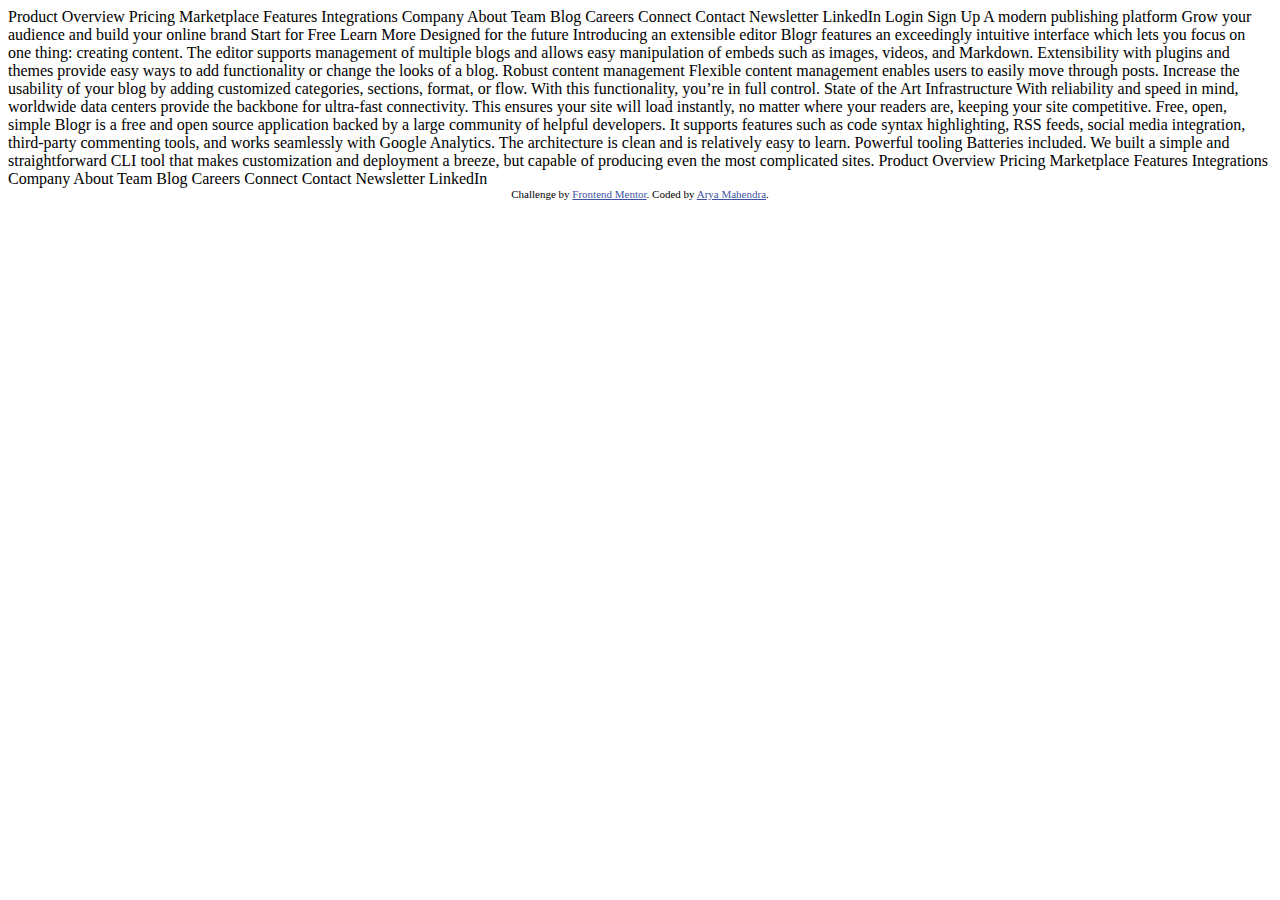
==== index.html @ 3110041b "init" ====
<!DOCTYPE html>
<html lang="en">
   <head>
      <meta charset="UTF-8" />
      <meta name="viewport" content="width=device-width, initial-scale=1.0" />
      <!-- displays site properly based on user's device -->

      <link
         rel="icon"
         type="image/png"
         sizes="32x32"
         href="./images/favicon-32x32.png"
      />

      <title>Frontend Mentor | [Blogr]</title>

      <!-- Feel free to remove these styles or customise in your own stylesheet 👍 -->
      <style>
         .attribution {
            font-size: 11px;
            text-align: center;
         }
         .attribution a {
            color: hsl(228, 45%, 44%);
         }
      </style>
   </head>
   <body>
      Product Overview Pricing Marketplace Features Integrations Company About
      Team Blog Careers Connect Contact Newsletter LinkedIn Login Sign Up A
      modern publishing platform Grow your audience and build your online brand
      Start for Free Learn More Designed for the future Introducing an
      extensible editor Blogr features an exceedingly intuitive interface which
      lets you focus on one thing: creating content. The editor supports
      management of multiple blogs and allows easy manipulation of embeds such
      as images, videos, and Markdown. Extensibility with plugins and themes
      provide easy ways to add functionality or change the looks of a blog.
      Robust content management Flexible content management enables users to
      easily move through posts. Increase the usability of your blog by adding
      customized categories, sections, format, or flow. With this functionality,
      you’re in full control. State of the Art Infrastructure With reliability
      and speed in mind, worldwide data centers provide the backbone for
      ultra-fast connectivity. This ensures your site will load instantly, no
      matter where your readers are, keeping your site competitive. Free, open,
      simple Blogr is a free and open source application backed by a large
      community of helpful developers. It supports features such as code syntax
      highlighting, RSS feeds, social media integration, third-party commenting
      tools, and works seamlessly with Google Analytics. The architecture is
      clean and is relatively easy to learn. Powerful tooling Batteries
      included. We built a simple and straightforward CLI tool that makes
      customization and deployment a breeze, but capable of producing even the
      most complicated sites. Product Overview Pricing Marketplace Features
      Integrations Company About Team Blog Careers Connect Contact Newsletter
      LinkedIn

      <div class="attribution">
         Challenge by
         <a href="https://www.frontendmentor.io?ref=challenge" target="_blank"
            >Frontend Mentor</a
         >. Coded by <a href="#">Arya Mahendra</a>.
      </div>
   </body>
</html>
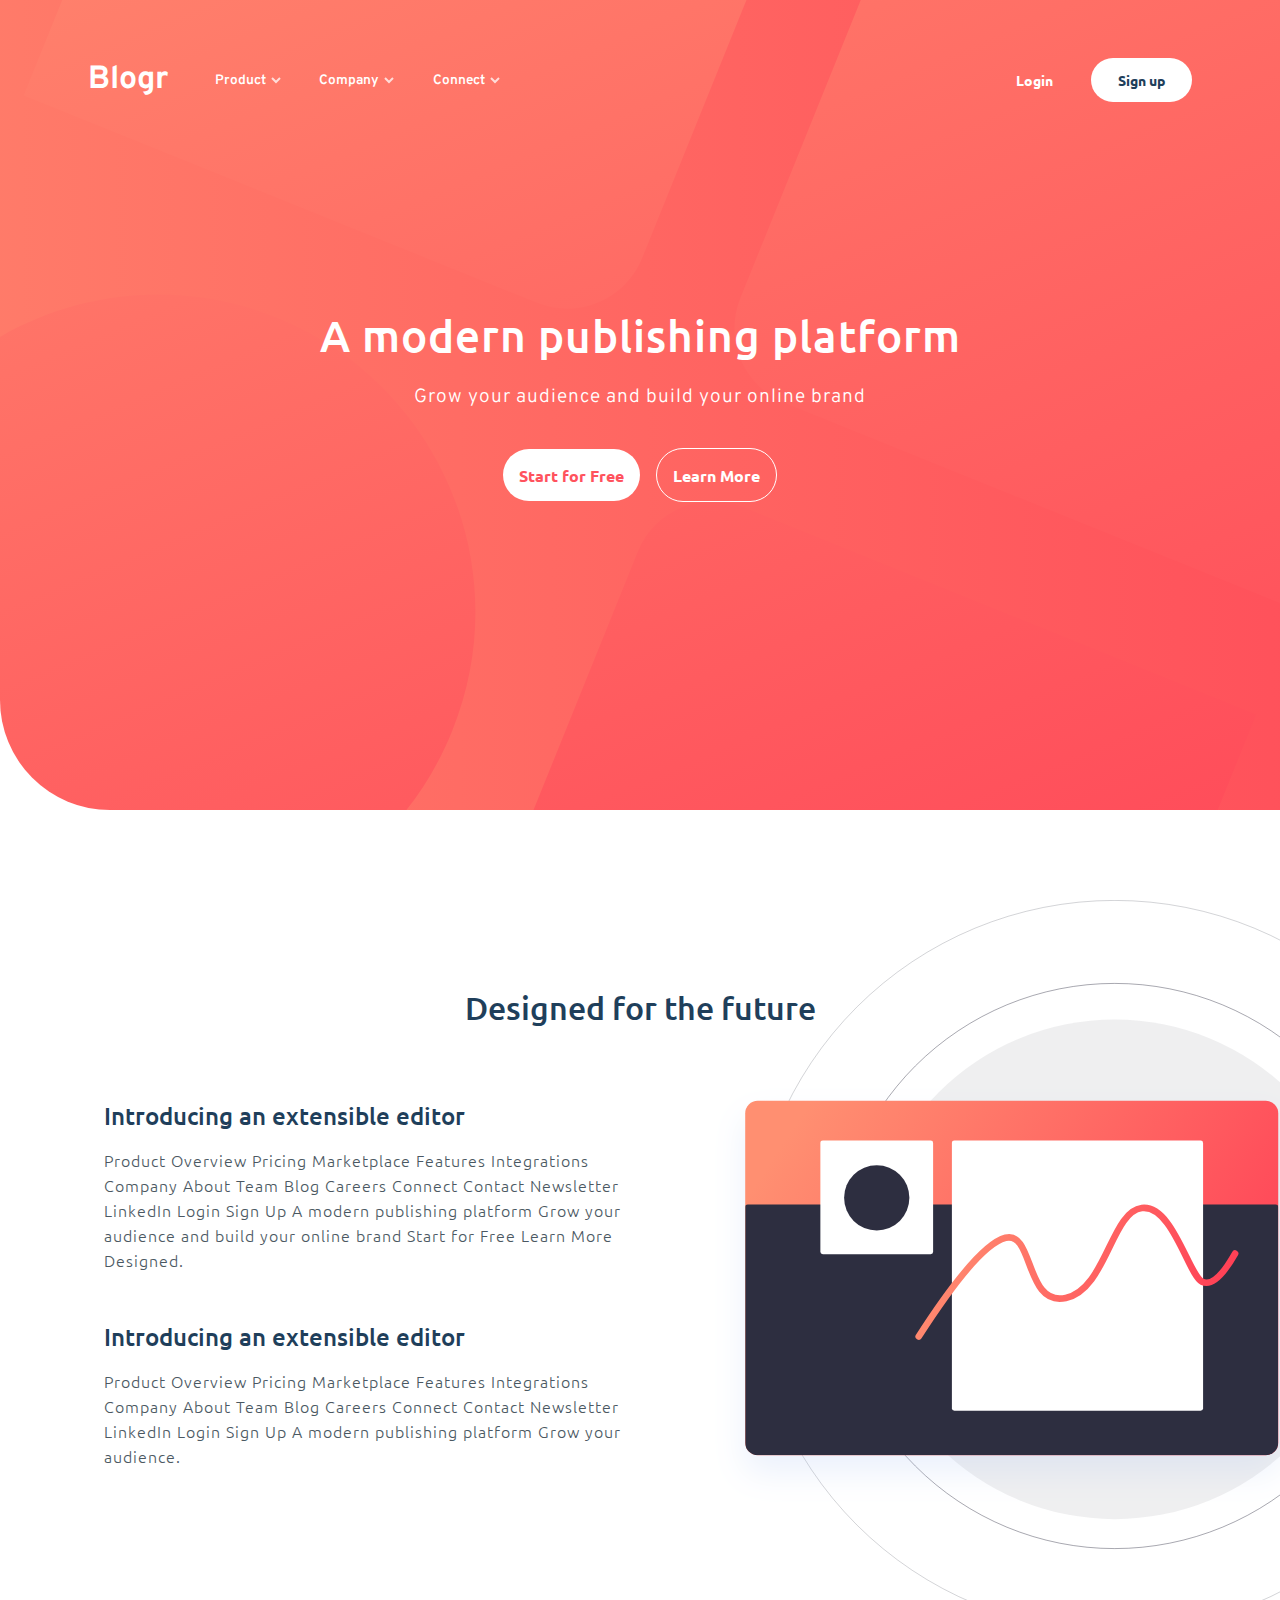
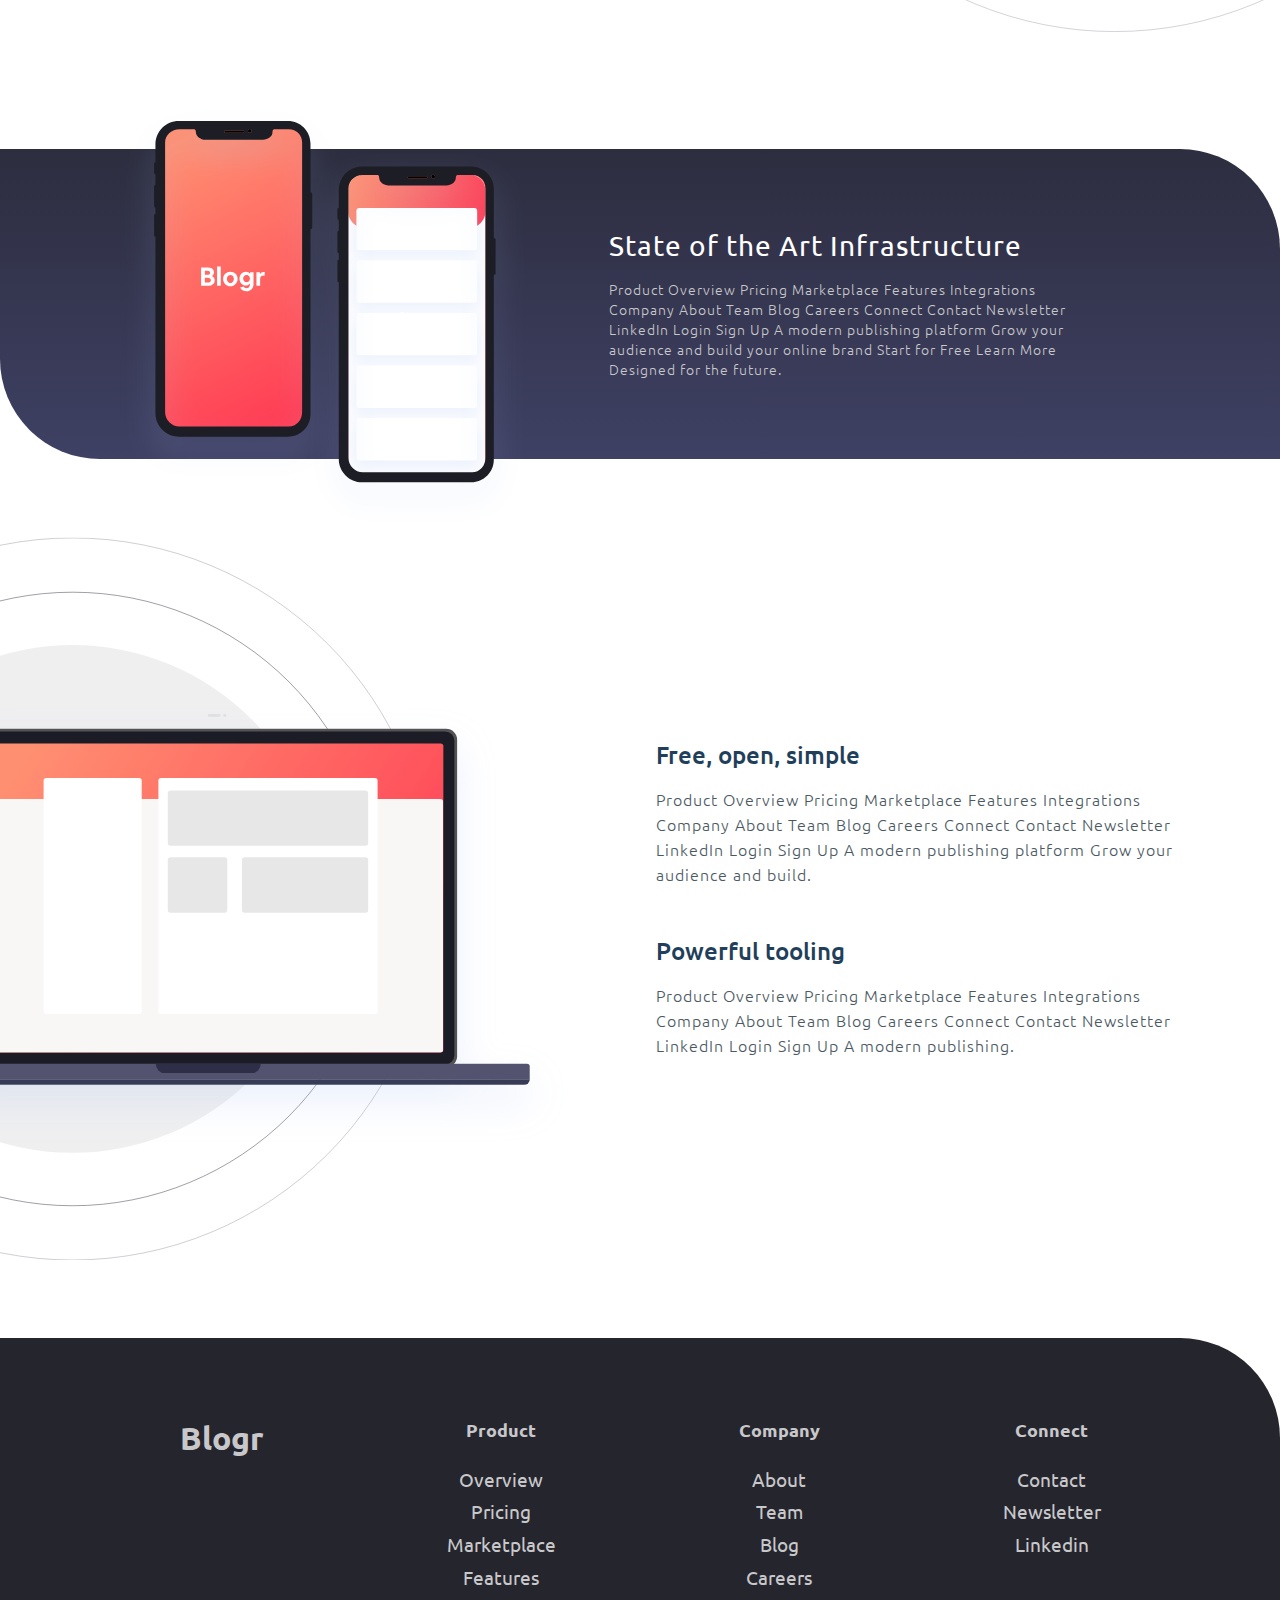
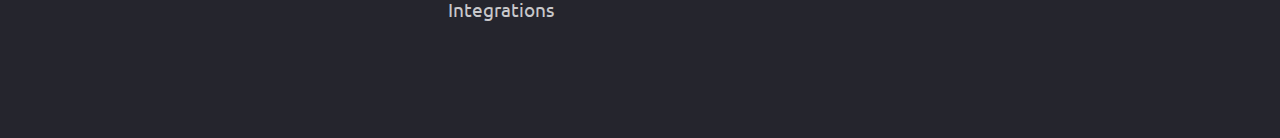
==== commit b69592be: "init" ====
--- a/index.html
+++ b/index.html
@@ -2,62 +2,239 @@
 <html lang="en">
    <head>
       <meta charset="UTF-8" />
+      <meta http-equiv="X-UA-Compatible" content="IE=edge" />
       <meta name="viewport" content="width=device-width, initial-scale=1.0" />
-      <!-- displays site properly based on user's device -->
-
+      <title>Blogr</title>
+      <link rel="preconnect" href="https://fonts.gstatic.com" />
       <link
-         rel="icon"
-         type="image/png"
-         sizes="32x32"
-         href="./images/favicon-32x32.png"
+         href="https://fonts.googleapis.com/css2?family=Overpass:wght@300;600&display=swap"
+         rel="stylesheet"
       />
-
-      <title>Frontend Mentor | [Blogr]</title>
-
-      <!-- Feel free to remove these styles or customise in your own stylesheet 👍 -->
-      <style>
-         .attribution {
-            font-size: 11px;
-            text-align: center;
-         }
-         .attribution a {
-            color: hsl(228, 45%, 44%);
-         }
-      </style>
+      <link rel="preconnect" href="https://fonts.gstatic.com" />
+      <link
+         href="https://fonts.googleapis.com/css2?family=Overpass:wght@300;600&family=Ubuntu:wght@400;500;700&display=swap"
+         rel="stylesheet"
+      />
+      <link rel="stylesheet" href="./css/style.css" />
    </head>
    <body>
-      Product Overview Pricing Marketplace Features Integrations Company About
-      Team Blog Careers Connect Contact Newsletter LinkedIn Login Sign Up A
-      modern publishing platform Grow your audience and build your online brand
-      Start for Free Learn More Designed for the future Introducing an
-      extensible editor Blogr features an exceedingly intuitive interface which
-      lets you focus on one thing: creating content. The editor supports
-      management of multiple blogs and allows easy manipulation of embeds such
-      as images, videos, and Markdown. Extensibility with plugins and themes
-      provide easy ways to add functionality or change the looks of a blog.
-      Robust content management Flexible content management enables users to
-      easily move through posts. Increase the usability of your blog by adding
-      customized categories, sections, format, or flow. With this functionality,
-      you’re in full control. State of the Art Infrastructure With reliability
-      and speed in mind, worldwide data centers provide the backbone for
-      ultra-fast connectivity. This ensures your site will load instantly, no
-      matter where your readers are, keeping your site competitive. Free, open,
-      simple Blogr is a free and open source application backed by a large
-      community of helpful developers. It supports features such as code syntax
-      highlighting, RSS feeds, social media integration, third-party commenting
-      tools, and works seamlessly with Google Analytics. The architecture is
-      clean and is relatively easy to learn. Powerful tooling Batteries
-      included. We built a simple and straightforward CLI tool that makes
-      customization and deployment a breeze, but capable of producing even the
-      most complicated sites. Product Overview Pricing Marketplace Features
-      Integrations Company About Team Blog Careers Connect Contact Newsletter
-      LinkedIn
-
-      <div class="attribution">
-         Challenge by
-         <a href="https://www.frontendmentor.io?ref=challenge" target="_blank"
-            >Frontend Mentor</a
-         >. Coded by <a href="#">Arya Mahendra</a>.
-      </div>
+      <nav>
+         <div class="nav-logo">
+            <a href="#">Blogr</a>
+         </div>
+         <div class="nav-hamburger">
+            <div class="hamburger"></div>
+            <div class="hamburger"></div>
+            <div class="hamburger"></div>
+            <div class="hamburger"></div>
+         </div>
+         <div class="nav-menus">
+            <div class="menu-wrapper">
+               <ul class="menu">
+                  <li class="menu-item">
+                     <a href="#" class="btn-submenu">
+                        <span>Product</span>
+                        <img src="" alt="" />
+                     </a>
+                     <ul class="submenu">
+                        <li class="submenu-item">
+                           <a href="#">Overview</a>
+                        </li>
+                        <li class="submenu-item">
+                           <a href="#">Pricing</a>
+                        </li>
+                        <li class="submenu-item">
+                           <a href="#">Marketplace</a>
+                        </li>
+                        <li class="submenu-item">
+                           <a href="#">Features</a>
+                        </li>
+                        <li class="submenu-item">
+                           <a href="#">Integrations</a>
+                        </li>
+                     </ul>
+                  </li>
+                  <li class="menu-item">
+                     <a href="#" class="btn-submenu">
+                        <span>Company</span>
+                        <img src="" alt="" />
+                     </a>
+                     <ul class="submenu">
+                        <li class="submenu-item">
+                           <a href="#">About</a>
+                        </li>
+                        <li class="submenu-item">
+                           <a href="#">Team</a>
+                        </li>
+                        <li class="submenu-item">
+                           <a href="#">Blog</a>
+                        </li>
+                        <li class="submenu-item">
+                           <a href="#">Careers</a>
+                        </li>
+                     </ul>
+                  </li>
+                  <li class="menu-item">
+                     <a href="#" class="btn-submenu">
+                        <span>Connect</span>
+                        <img src="" alt="" />
+                     </a>
+                     <ul class="submenu">
+                        <li class="submenu-item">
+                           <a href="#">Contact</a>
+                        </li>
+                        <li class="submenu-item">
+                           <a href="#">Newsletter</a>
+                        </li>
+                        <li class="submenu-item">
+                           <a href="#">Linkedin</a>
+                        </li>
+                     </ul>
+                  </li>
+               </ul>
+               <div class="spacer"></div>
+               <ul class="login-menu">
+                  <li class="menu-item">
+                     <a href="#" class="btn btn-login">Login</a>
+                  </li>
+                  <li class="menu-item">
+                     <a href="#" class="btn btn-signup">Sign up</a>
+                  </li>
+               </ul>
+            </div>
+         </div>
+      </nav>
+      <section class="hero">
+         <h3 class="title">A modern publishing platform</h3>
+         <h4 class="subtitle">
+            Grow your audience and build your online brand
+         </h4>
+         <div class="hero-btn">
+            <a href="" class="btn btn-main">Start for Free</a>
+            <a href="" class="btn btn-main-outline">Learn More</a>
+         </div>
+      </section>
+
+      <section class="section-wrapper about">
+         <div class="title">
+            <h1>Designed for the future</h1>
+         </div>
+         <div class="content-wrapper">
+            <div class="content-img">
+               <img
+                  class="about-img"
+                  src="/images/illustration-editor-mobile.svg"
+                  alt=""
+               />
+            </div>
+            <div class="content-body">
+               <div class="content">
+                  <h3 class="title">Introducing an extensible editor</h3>
+                  <p class="text">
+                     Product Overview Pricing Marketplace Features Integrations
+                     Company About Team Blog Careers Connect Contact Newsletter
+                     LinkedIn Login Sign Up A modern publishing platform Grow
+                     your audience and build your online brand Start for Free
+                     Learn More Designed.
+                  </p>
+               </div>
+
+               <div class="content">
+                  <h3 class="title">Introducing an extensible editor</h3>
+                  <p class="text">
+                     Product Overview Pricing Marketplace Features Integrations
+                     Company About Team Blog Careers Connect Contact Newsletter
+                     LinkedIn Login Sign Up A modern publishing platform Grow
+                     your audience.
+                  </p>
+               </div>
+            </div>
+         </div>
+      </section>
+
+      <section class="section-wrapper apalah">
+         <div class="content-img">
+            <img src="/images/illustration-phones.svg" alt="" />
+         </div>
+         <div class="content-wrapper">
+            <div class="title">
+               <h1>State of the Art Infrastructure</h1>
+            </div>
+            <p class="text">
+               Product Overview Pricing Marketplace Features Integrations
+               Company About Team Blog Careers Connect Contact Newsletter
+               LinkedIn Login Sign Up A modern publishing platform Grow your
+               audience and build your online brand Start for Free Learn More
+               Designed for the future.
+            </p>
+         </div>
+      </section>
+
+      <section class="section-wrapper features">
+         <div class="content-wrapper">
+            <div class="content-img">
+               <img
+                  class="features-img"
+                  src="/images/illustration-laptop-mobile.svg"
+                  alt=""
+               />
+            </div>
+            <div class="content-body">
+               <div class="content">
+                  <h3 class="title">Free, open, simple</h3>
+                  <p class="text">
+                     Product Overview Pricing Marketplace Features Integrations
+                     Company About Team Blog Careers Connect Contact Newsletter
+                     LinkedIn Login Sign Up A modern publishing platform Grow
+                     your audience and build.
+                  </p>
+               </div>
+
+               <div class="content">
+                  <h3 class="title">Powerful tooling</h3>
+                  <p class="text">
+                     Product Overview Pricing Marketplace Features Integrations
+                     Company About Team Blog Careers Connect Contact Newsletter
+                     LinkedIn Login Sign Up A modern publishing.
+                  </p>
+               </div>
+            </div>
+         </div>
+      </section>
+
+      <section class="footer">
+         <div class="footer-logo">
+            <h1>Blogr</h1>
+         </div>
+         <div class="menu product">
+            <h4>Product</h4>
+            <ul>
+               <li><a href="#">Overview</a></li>
+               <li><a href="#">Pricing</a></li>
+               <li><a href="#">Marketplace</a></li>
+               <li><a href="#">Features</a></li>
+               <li><a href="#">Integrations</a></li>
+            </ul>
+         </div>
+         <div class="menu company">
+            <h4>Company</h4>
+            <ul>
+               <li><a href="#">About</a></li>
+               <li><a href="#">Team</a></li>
+               <li><a href="#">Blog</a></li>
+               <li><a href="#">Careers</a></li>
+            </ul>
+         </div>
+         <div class="menu connect">
+            <h4>Connect</h4>
+            <ul>
+               <li><a href="#">Contact</a></li>
+               <li><a href="#">Newsletter</a></li>
+               <li><a href="#">Linkedin</a></li>
+            </ul>
+         </div>
+      </section>
+
+      <script src="./js/script.js"></script>
    </body>
 </html>
--- a/css/style.css
+++ b/css/style.css
@@ -0,0 +1,675 @@
+:root {
+   --light-red: #ff525d;
+   --very-light-red: #ff7a85;
+   --very-dark-blue: #1f3f5b;
+
+   --White: hsl(0, 0%, 100%);
+   --Grayish-blue: hsl(240, 2%, 79%);
+   --Very-dark-grayish-blue: hsl(207, 13%, 34%);
+   --Very-dark-black-blue: hsl(240, 10%, 16%);
+
+   --overpass: "Overpass", sans-serif;
+   --ubuntu: "Ubuntu", sans-serif;
+
+   --body-margin: 1.5em;
+   --body-margin-desktop: 5.5em;
+}
+
+* {
+   padding: 0;
+   margin: 0;
+   box-sizing: border-box;
+}
+
+a {
+   text-decoration: none;
+   color: black;
+}
+
+ul,
+ol {
+   list-style: none;
+}
+
+body {
+   width: 100vw;
+   height: 100vh;
+   font-size: 16px;
+   color: var(--Very-dark-grayish-blue);
+   font-family: var(--ubuntu);
+   color: var(--Very-dark-grayish-blue);
+   overflow-x: hidden;
+}
+
+.btn {
+   display: inline-block;
+   font-family: var(--ubuntu);
+   font-weight: 600;
+   padding: 0.95em 1em;
+   color: var(--light-red);
+   background-color: var(--White);
+   border-radius: 100px;
+   -webkit-transition: 0.25s ease-in-out;
+   -moz-transition: 0.25s ease-in-out;
+   -o-transition: 0.25s ease-in-out;
+   transition: 0.25s ease-in-out;
+}
+
+.btn-main-outline {
+   background-color: unset;
+   color: var(--White);
+   border: 1px solid;
+   border-color: var(--White);
+}
+
+nav {
+   position: absolute;
+   top: 0;
+   left: 0;
+   width: 100%;
+   height: 10em;
+   display: flex;
+   justify-content: space-between;
+   align-items: center;
+   padding: 0 var(--body-margin);
+   z-index: 999;
+   overflow: visible !important;
+}
+
+nav .nav-logo > a {
+   font-family: var(--overpass);
+   font-size: 1.7rem;
+   font-weight: 600;
+   color: var(--White);
+}
+
+nav .nav-hamburger {
+   position: relative;
+   width: 35px;
+   height: 20px;
+   display: flex;
+   flex-direction: column;
+   justify-content: space-around;
+   align-items: center;
+}
+
+nav .nav-hamburger .hamburger {
+   position: absolute;
+   width: 100%;
+   height: 2px;
+   background-color: var(--White);
+   -webkit-transform: rotate(0deg);
+   -moz-transform: rotate(0deg);
+   -o-transform: rotate(0deg);
+   transform: rotate(0deg);
+   -webkit-transition: 0.25s ease-in-out;
+   -moz-transition: 0.25s ease-in-out;
+   -o-transition: 0.25s ease-in-out;
+   transition: 0.25s ease-in-out;
+}
+
+nav .nav-hamburger .hamburger:first-of-type {
+   top: 0;
+}
+
+nav .nav-hamburger .hamburger:nth-child(2),
+nav .nav-hamburger .hamburger:nth-child(3) {
+   top: 50%;
+   transform: translateY(-50%);
+}
+
+nav .nav-hamburger .hamburger:last-child {
+   bottom: 0;
+}
+
+nav.open .nav-hamburger .hamburger:nth-child(2) {
+   transform: rotate(45deg);
+}
+
+nav.open .nav-hamburger .hamburger:nth-child(3) {
+   transform: rotate(-45deg);
+}
+
+nav.open .nav-hamburger .hamburger:nth-child(1),
+nav.open .nav-hamburger .hamburger:nth-child(4) {
+   transform: rotateY(90deg);
+}
+
+nav .nav-menus {
+   position: absolute;
+   width: 100%;
+   top: 80%;
+   left: 0;
+   padding: 0 var(--body-margin);
+   display: none;
+   height: 0;
+   overflow: hidden;
+}
+
+nav.open .nav-menus {
+   display: block;
+   height: auto;
+}
+
+nav .nav-menus .menu-wrapper {
+   /* position: relative; */
+   width: 100%;
+   background-color: var(--White);
+   border-radius: 5px;
+   padding: var(--body-margin);
+   box-shadow: 1px 1px 5px rgba(0, 0, 0, 0.45);
+   -webkit-box-shadow: 1px 1px 5px rgba(0, 0, 0, 0.45);
+   -moz-box-shadow: 1px 1px 5px rgba(0, 0, 0, 0.45);
+}
+
+nav .nav-menus .menu-wrapper .spacer {
+   height: 1px;
+   width: 100%;
+   background-color: rgb(239 239 239);
+   margin: 1em 0;
+}
+
+nav .menu .menu-item a {
+   display: flex;
+   align-items: center;
+   justify-content: center;
+   padding: 0.75em 0.5em;
+   font-size: 1.1rem;
+   font-family: var(--overpass);
+   font-weight: 600;
+   text-align: center;
+   -webkit-transition: 0.25s ease-in-out;
+   -moz-transition: 0.25s ease-in-out;
+   -o-transition: 0.25s ease-in-out;
+   transition: 0.25s ease-in-out;
+}
+
+nav .menu .menu-item > a > img {
+   height: 7px;
+   width: 10px;
+   background: url("/images/icon-arrow-dark.svg") no-repeat;
+}
+
+nav .menu .menu-item a img {
+   margin-left: 5px;
+   -webkit-transition: 0.25s ease-in-out;
+   -moz-transition: 0.25s ease-in-out;
+   -o-transition: 0.25s ease-in-out;
+   transition: 0.25s ease-in-out;
+}
+
+nav .menu .menu-item a.active {
+   color: rgb(102, 102, 102);
+}
+
+nav .menu .menu-item a.active img {
+   transform: rotate(-180deg);
+}
+
+nav .menu .menu-item .submenu {
+   display: block;
+   height: 0;
+   background-color: rgb(239 239 239);
+   border-radius: 5px;
+   overflow-y: hidden;
+   -webkit-transition: 0.25s ease-in-out;
+   -moz-transition: 0.25s ease-in-out;
+   -o-transition: 0.25s ease-in-out;
+   transition: 0.25s ease-in-out;
+}
+
+nav .menu .menu-item .submenu .submenu-item a {
+   display: block;
+   color: rgb(116, 116, 116);
+   font-size: 1.05rem;
+}
+
+nav .menu .menu-item a.active + .submenu {
+   height: auto;
+}
+
+nav .login-menu {
+   display: flex;
+   flex-direction: column;
+   align-items: center;
+   justify-content: center;
+   width: 100%;
+}
+
+nav .login-menu .menu-item .btn {
+   padding-left: 2em;
+   padding-right: 2em;
+}
+
+nav .login-menu .menu-item .btn-login {
+   color: var(--Very-dark-black-blue);
+   margin-bottom: 15px;
+}
+
+nav .login-menu .menu-item .btn-signup {
+   color: var(--White);
+   background-image: linear-gradient(
+      to right,
+      hsl(13, 100%, 72%),
+      hsl(353, 100%, 62%)
+   );
+}
+
+.hero {
+   position: relative;
+   width: 100%;
+   height: 90vh;
+   background-image: url(/images/bg-pattern-intro.svg),
+      linear-gradient(hsl(13, 100%, 72%), hsl(353, 100%, 62%));
+   background-size: 500%;
+   background-repeat: no-repeat;
+   background-position-y: center;
+   background-position-x: -35em;
+   border-bottom-left-radius: 110px;
+   display: flex;
+   flex-direction: column;
+   align-items: center;
+   justify-content: center;
+   color: var(--White);
+   font-family: var(--overpass);
+   padding: 0 var(--body-margin);
+   margin-bottom: 10vh;
+   /* padding-top: 10em; */
+}
+
+/* .hero > img {
+   width: 100%;
+   position: absolute;
+   top: 0;
+   left: 0;
+   z-index: 1;
+} */
+
+.hero .title {
+   max-width: 18ch;
+   font-family: var(--ubuntu);
+   font-weight: 500;
+   font-size: 1.75rem;
+   letter-spacing: 1px;
+   line-height: 1.25em;
+   text-align: center;
+}
+
+.hero .subtitle {
+   font-family: var(--overpass);
+   font-weight: 300;
+   font-size: 1.2rem;
+   letter-spacing: 1px;
+   margin-top: 1.15em;
+   text-align: center;
+}
+
+.hero .hero-btn {
+   width: 100%;
+   display: flex;
+   align-items: center;
+   justify-content: center;
+   margin-top: 2.45em;
+}
+
+.hero .hero-btn .btn-main {
+   margin-right: 1em;
+}
+
+.hero .hero-btn .btn-main:hover,
+.hero .hero-btn .btn-main:active {
+   background-color: var(--very-light-red);
+   color: var(--White);
+}
+
+.section-wrapper {
+   position: relative;
+   padding: var(--body-margin);
+   text-align: center;
+}
+
+.section-wrapper .title h1,
+.section-wrapper .content-body .title,
+.section-wrapper.apalah .content-wrapper .title h1 {
+   color: var(--very-dark-blue);
+   font-size: 1.5rem;
+   font-weight: 500;
+}
+
+.section-wrapper.apalah .content-wrapper .title,
+.section-wrapper .title {
+   margin-bottom: 2em;
+}
+
+.section-wrapper .content-wrapper .content-img,
+.section-wrapper.apalah .content-img {
+   display: flex;
+   justify-content: center;
+}
+
+.section-wrapper .content-wrapper .content-body .text,
+.section-wrapper.apalah .content-wrapper .text {
+   font-size: 1rem;
+   line-height: 25px;
+   margin-top: 1em;
+   letter-spacing: 1px;
+   font-weight: 300;
+}
+
+.section-wrapper .content-wrapper .content-img img,
+.section-wrapper.apalah .content-img img {
+   max-width: 100vw;
+   margin-bottom: 2em;
+}
+
+.section-wrapper.about .content-wrapper .content-body .content,
+.section-wrapper.features .content-wrapper .content-body .content {
+   padding: 1.5em 1em;
+}
+
+.section-wrapper.about .content-wrapper .content-body .content .title,
+.section-wrapper.features .content-wrapper .content-body .content .title {
+   max-width: 20ch;
+   font-size: 1.4rem;
+   margin: 0 auto;
+}
+
+.section-wrapper.apalah {
+   background-image: linear-gradient(hsl(237, 17%, 21%), hsl(237, 23%, 32%));
+   border-top-right-radius: 100px;
+   border-bottom-left-radius: 100px;
+   margin-top: 12em;
+   margin-bottom: 2.5em;
+}
+
+.section-wrapper.apalah .content-wrapper {
+   margin-top: 12em;
+   margin-bottom: 5em;
+}
+
+.section-wrapper.apalah .content-wrapper .title h1 {
+   color: var(--White);
+}
+
+.section-wrapper.apalah .content-img img {
+   margin: 0;
+}
+
+.section-wrapper.apalah .content-img {
+   position: absolute;
+   top: 0;
+   left: 50%;
+   transform: translate(-50%, -50%);
+}
+
+.section-wrapper.apalah .content-wrapper .text {
+   color: var(--White);
+   font-weight: 300;
+}
+
+.footer {
+   padding: 3.75em var(--body-margin);
+   background-color: var(--Very-dark-black-blue);
+   border-top-right-radius: 100px;
+   color: var(--Grayish-blue);
+   text-align: center;
+}
+
+.footer .footer-logo h1 {
+   font-size: 2em;
+   margin-bottom: 1.5em;
+}
+
+.footer .menu {
+   margin-bottom: 2em;
+}
+
+.footer .menu h4 {
+   margin-bottom: 1.25em;
+   font-size: 1.1rem;
+}
+
+.footer .menu ul li a {
+   display: block;
+   color: var(--Grayish-blue);
+   font-size: 1.2rem;
+   padding: 0.2em 0;
+}
+
+@media only screen and (min-width: 900px) {
+   nav {
+      justify-content: space-between;
+      align-items: center;
+      padding: 0 var(--body-margin-desktop);
+   }
+
+   nav .nav-logo > a {
+      font-size: 2rem;
+      font-weight: 700;
+   }
+
+   nav .nav-hamburger {
+      display: none;
+   }
+
+   nav .nav-menus {
+      position: unset;
+      width: 100%;
+      padding: 0;
+      display: block;
+      height: 100%;
+   }
+
+   nav .nav-menus .menu-wrapper {
+      display: flex;
+      justify-content: space-between;
+      background-color: inherit;
+      border-radius: 0;
+      height: 100%;
+      padding: 0;
+      box-shadow: unset;
+      -webkit-box-shadow: unset;
+      -moz-box-shadow: unset;
+   }
+
+   nav .nav-menus .menu-wrapper .spacer {
+      display: none;
+   }
+
+   nav .nav-menus .menu-wrapper .menu {
+      display: flex;
+      justify-content: center;
+      align-items: center;
+      margin-left: 2.5em;
+   }
+
+   nav .nav-menus .menu-wrapper .menu .menu-item > a {
+      color: var(--White);
+      font-size: 0.85rem;
+   }
+
+   nav .nav-menus .menu-wrapper .menu .menu-item {
+      margin-right: 25px;
+   }
+
+   nav .nav-menus .menu-wrapper .menu .menu-item > a > img {
+      background: url("/images/icon-arrow-light.svg") no-repeat;
+   }
+
+   nav .nav-menus .menu-wrapper .login-menu {
+      flex-direction: row;
+      justify-content: flex-end;
+   }
+
+   nav .login-menu .menu-item .btn-login {
+      color: var(--White);
+      margin-bottom: 0;
+      margin-right: 10px;
+      background: transparent;
+      font-size: 0.85rem;
+   }
+
+   nav .login-menu .menu-item .btn-signup {
+      color: var(--very-dark-blue);
+      background-image: unset;
+      background-color: var(--White);
+      font-size: 0.85rem;
+   }
+
+   nav .menu .menu-item a + .submenu {
+      position: absolute;
+      top: 65%;
+      border-radius: 5px;
+   }
+
+   nav .menu .menu-item a + .submenu a {
+      text-align: left;
+      font-size: 0.9rem !important;
+      width: 12em;
+      padding: 1em 2em;
+   }
+
+   nav .menu .menu-item a + .submenu a:hover {
+      color: black;
+      font-weight: 700;
+   }
+
+   .hero {
+      position: relative;
+      background-image: url(/images/bg-pattern-intro.svg),
+         linear-gradient(to right, hsl(13, 100%, 72%), hsl(353, 100%, 62%));
+      background-size: 200%;
+      background-repeat: no-repeat;
+      background-position-y: center;
+      background-position-x: center;
+      padding: 0 var(--body-margin-desktop);
+   }
+
+   .hero .title {
+      max-width: 100%;
+      font-family: var(--ubuntu);
+      font-weight: 500;
+      font-size: 2.75rem;
+   }
+
+   .section-wrapper {
+      position: relative;
+      padding: 4em var(--body-margin-desktop);
+      text-align: left;
+   }
+
+   .section-wrapper .title h1,
+   .section-wrapper .content-body .title,
+   .section-wrapper.apalah .content-wrapper .title h1 {
+      font-size: 2rem;
+   }
+
+   .section-wrapper.apalah .content-wrapper .title,
+   .section-wrapper .title {
+      margin-bottom: 3em;
+   }
+
+   .section-wrapper.about .content-wrapper .content-body .content .title,
+   .section-wrapper.features .content-wrapper .content-body .content .title {
+      max-width: 100%;
+      font-size: 1.5rem;
+      margin: 0;
+   }
+
+   .section-wrapper.about {
+      position: relative;
+      padding-top: 5.5em;
+   }
+
+   .section-wrapper.about > .title {
+      text-align: center;
+   }
+
+   .section-wrapper.about .content-wrapper {
+      display: grid;
+      grid-template-columns: 1fr 1fr;
+   }
+
+   .section-wrapper.about .content-wrapper > div:first-child {
+      order: 1;
+   }
+
+   .section-wrapper.about .content-wrapper > .content-img img {
+      object-fit: cover;
+      position: absolute;
+      width: 60%;
+      max-width: unset;
+      height: auto;
+      top: 0;
+      right: -200px;
+   }
+
+   .section-wrapper.apalah {
+      display: grid;
+      grid-template-columns: 0.75fr 1fr;
+      padding: 2em var(--body-margin-desktop);
+      margin-top: 12em;
+   }
+
+   .section-wrapper.apalah .content-wrapper {
+      margin: 0;
+      padding: 3em 6em 3em 3em;
+   }
+
+   .section-wrapper.apalah .content-wrapper .title {
+      margin-bottom: 1em;
+   }
+
+   .section-wrapper.apalah .content-wrapper .title h1 {
+      font-size: 1.75rem;
+      letter-spacing: 1px;
+      font-weight: 400;
+   }
+
+   .section-wrapper.apalah .content-wrapper .text {
+      font-family: var(--ubuntu);
+      font-size: 0.9rem;
+      letter-spacing: 1px;
+      font-weight: 300;
+      line-height: 20px;
+      color: var(--Grayish-blue);
+   }
+
+   .section-wrapper.apalah .content-img {
+      position: relative;
+      transform: unset;
+      left: unset;
+   }
+
+   .section-wrapper.apalah .content-img > img {
+      position: absolute;
+      top: 55%;
+      transform: translateY(-50%);
+      width: 400px;
+   }
+
+   .section-wrapper.features {
+      position: relative;
+      margin-top: 15%;
+      margin-bottom: 15%;
+   }
+
+   .section-wrapper.features .content-wrapper {
+      display: grid;
+      grid-template-columns: 1fr 1fr;
+   }
+
+   .section-wrapper.features .content-wrapper > .content-img img {
+      width: 70%;
+      position: absolute;
+      top: 50%;
+      left: -18em;
+      transform: translateY(-50%);
+   }
+
+   .footer {
+      display: flex;
+      justify-content: space-around;
+      padding: 5em var(--body-margin-desktop);
+   }
+}
